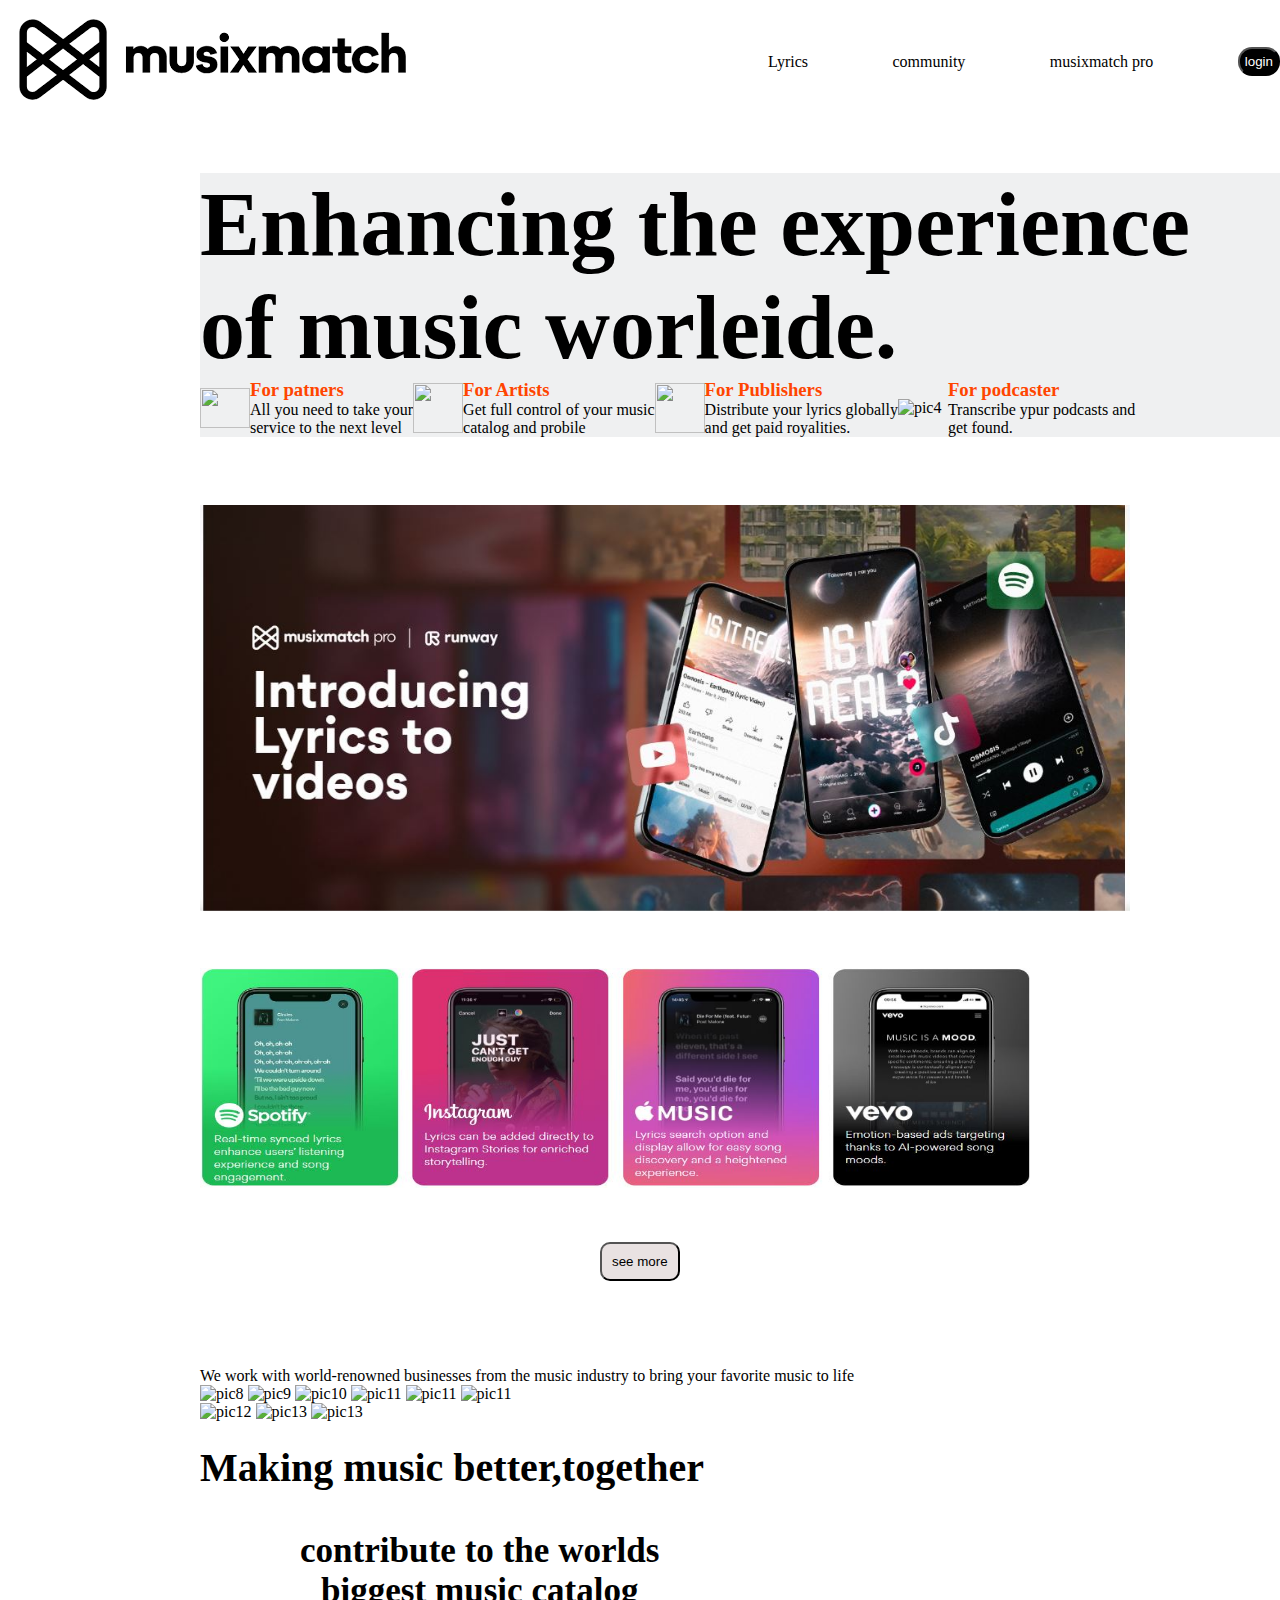
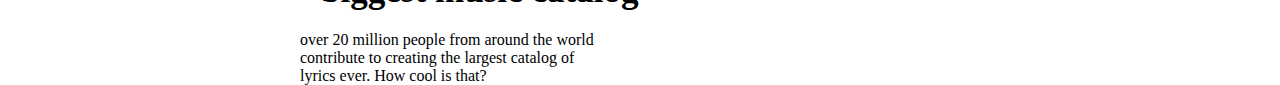
==== index.html @ 1eaadde7 "Add files via upload" ====
<!DOCTYPE html>
<html lang="en">
<head>
    <meta charset="UTF-8">
    <meta name="viewport" content="width=device-width, initial-scale=1.0">
    <title>musixmatch.com</title>
    <link rel="stylesheet"href="style.css">
</head>
<body>
    <!--header portion-->
        <header>
            <nav>
                <div class="logo">
                    <img src="[data-uri]">
                    </div>
                    <ul>
                        <li>Lyrics</li>
                        <li>community</li>
                        <li>musixmatch pro</li>
                        <li btn><button>login</button></li>
                    </ul>
                    </nav>
                </header>
                <!--mid section-->
            <section class="first-sec">
                <h1>Enhancing the experience of music worleide.</h1>
                <div class="main-div">
                 <div class="subdiv-1">
                     <img src="https://cdn.prod.website-files.com/5c5b0a009abbac199b244792/5f984e91f4e9ee9fb64eb2f0_Oval.png"
                     height="40"width="50">
                    <ul>
                        <li><h3 style="color:orangered;">For patners</h3></li>
                        <li>All you need to take your<br> service to the next level</li>
                    </ul>
                </div>
                <div class="subdiv-2">
                    <img src="https://cdn.prod.website-files.com/5c5b0a009abbac199b244792/5f984e9265aa42a3ddde5a4d_Oval2.png"
                    height="50" width="50">
                        <ul>
                            <li><h3 style="color:orangered;">For Artists</h3></li>
                            <li>Get full control of your music<br> catalog and probile</li>
                        </ul>
                        </div>
                        <div class="subdiv-3">
                            <img src="https://cdn.prod.website-files.com/5c5b0a009abbac199b244792/5f984e92cdb2325035dfbf29_Oval3.png"
                            height="50"width="50">
                        <ul>
                            <li><h3 style="color:orangered;"> For Publishers</h3></li>
                            <li>Distribute your lyrics globally<br> and get paid royalities.</li>
                        </ul>
                        </div>
                        <div class="subdiv-4">
                            <img src="https://cdn.prod.website-files.com/5c5b0a009abbac199b244792/640f23636093c92e321f80bc_Podcasters-circle.png"
                            alt="pic4"heigh="50" width="50">
                        <ul>
                            <ul>
                                <li><h3 style="color:orangered;">For podcaster</h3></li>
                                <li>Transcribe ypur podcasts and <br>get found.</li>
                            </ul>
                        </div>
            </section>
            <section class="second-sec"><br>
                 <img src="img.JPG" alt =""heigh="450" width="930">
                 </section>
                 <section class="third-sec"> 
                <img src="img 2.JPG" alt=""height="220" width="830">
                </section>
                <section class="fourth-sec">
                <ul>

                    <li><button><h1></h1>see more</h1></button></li><br>
                </ul>
                </section>


                <section class="fifth-sec">
                    <div class="first-set">
                      <ul>
                        <li><p><br>We work with world-renowned businesses from the music industry to bring your favorite music to life</p></li>
                    <div class="picdiv-2">
                    <img src="https://cdn.prod.website-files.com/5c5b0a009abbac199b244792/5f7c7dddd7c5e3db91eec99c_Spotify_330x140.png"
                    alt="pic8" height="80px" width="160px">
                    <img src="https://cdn.prod.website-files.com/5c5b0a009abbac199b244792/5f7c7df0b6e7e675ff3bef87_AppleMusic_330x140.png"
                    alt="pic9" height="80px" width="160px">
                    <img src="https://cdn.prod.website-files.com/5c5b0a009abbac199b244792/5f7c7df0a8b6d5be7429b1d3_Amazon__330x140.png"
                    alt="pic10" height="80px" width="160px">
                    <img src="https://cdn.prod.website-files.com/5c5b0a009abbac199b244792/5f7c7df04018d36d25e27ee5_Shazam__330x140.png"
                    alt ="pic11" height="80px" width="160px">
                    <img src="https://cdn.prod.website-files.com/5c5b0a009abbac199b244792/5f7c7df00cfed6872d1f6eb5_Google_330x140.png"
                    alt="pic11" height="80px" width="160px">
                    <img src="https://cdn.prod.website-files.com/5c5b0a009abbac199b244792/5fa3d96bc5175b792239520d_Instagram_330x140.png"
                    alt ="pic11" height="80px" width="160">
                    </div>
                    </ul>
                    <div class="second-set">
                        <img src="https://cdn.prod.website-files.com/5c5b0a009abbac199b244792/601bb6b24e13cb5dbe3e7588_Tidal_330x140.png"
                        alt ="pic12" height="80px" width="160">
                        <img src="https://cdn.prod.website-files.com/5c5b0a009abbac199b244792/601bb6b2f8e1af85ac001a87_Vevo_330x140.png"
                        alt ="pic13" heifht="80px" width="160px">
                        <img src="https://cdn.prod.website-files.com/5c5b0a009abbac199b244792/601bb6b2dcdf310cb1fecee1_Bing_330x140.png"
                        alt ="pic13" height ="80px" width="160px">
                      <div class="third-set">

                        <br>
                        <br>
                        <br>
                        <br>
                            <ul>
                                <br>
                                <li><h1>Making music better,together</h1></li>
                                </ul>
              </div> 
              
              <br>
                 <div class="fourth-set">
                    <ul>
                        <li><h3> contribute to the worlds<br> biggest music catalog</h3></li>
                        </ul>
                        </div>
                        <div class="fifth-set">
                            <ul>
                                <li><p>over 20 million people from around the world <br> contribute to creating the largest catalog of<br> lyrics ever. How cool is that?</p></li>
                            </u>
                             </div>
                             </div>
                            </section>
                        </body>
                        </html>
---- style.css ----
*
{
    margin: 0;padding: 0%;
}
nav{

display: flex;
justify-content: space-between;
}
nav ul
{
    display: flex;
    justify-content: space-between;
    width: 40%;
    align-items:center ;
}
nav ul li
{
    list-style-type: none;
    cursor:pointer;
}
nov li:hover{
    color:red (242, 37, 37);
}
li button
{
    background-color:black;
    color:white;
    padding: 5px;
    border-radius: 14px;
}
.first-sec
{
    background-color: rgb(239, 240, 241);
    margin-left:200px;
    margin-top:50px;
}
.first-sec h1{
    font-size: 90px;
}
.subdiv-1,.subdiv-2,.subdiv-3,.subdiv-4
{
    display: flex;
    align-items:center;
    justify-content: center;
}
.subdiv-1 ul li,.subdiv-2 ul li,
.subdiv-3 ul li,.subdiv-4 ul li
{
    list-style-type: none;
}
.main-div{
    display: flex;
}
.second-sec,.third-sec,.fifth-sec
{
    background-color:white;
    margin-left:200px;
    margin-top:50px;


}
.fourth-sec ul li button
{
    background-color: rgb(233, 226, 226);
    color:black;
    padding: 10px;
    border-radius: 10px;
}
.fourth-sec
{
    display: flex;
    margin-left:600px;
    margin-top:50px;
}
ul li{
    list-style-type:none;
}
.section-set
{
    display: flex;
    text-align:center;
    margin-left:10px;
    margin-top: 0px;
}
.third-set
{
    display: flex;
    margin-left:100px;
    margin-top:0px;
}
.third-set
{
    display: flex;
    margin-left: 0px;
    margin-top: 0x;
    font-size: 20px;
}

.fourth-set
{
    display: flex;
    text-align: center;
    margin-left: 100px;
    margin-top: 0px;
    font-size:30px ;
}
.fifth-set
{
    display: flex;
    margin-left:100px;
    margin-top:20px;
}
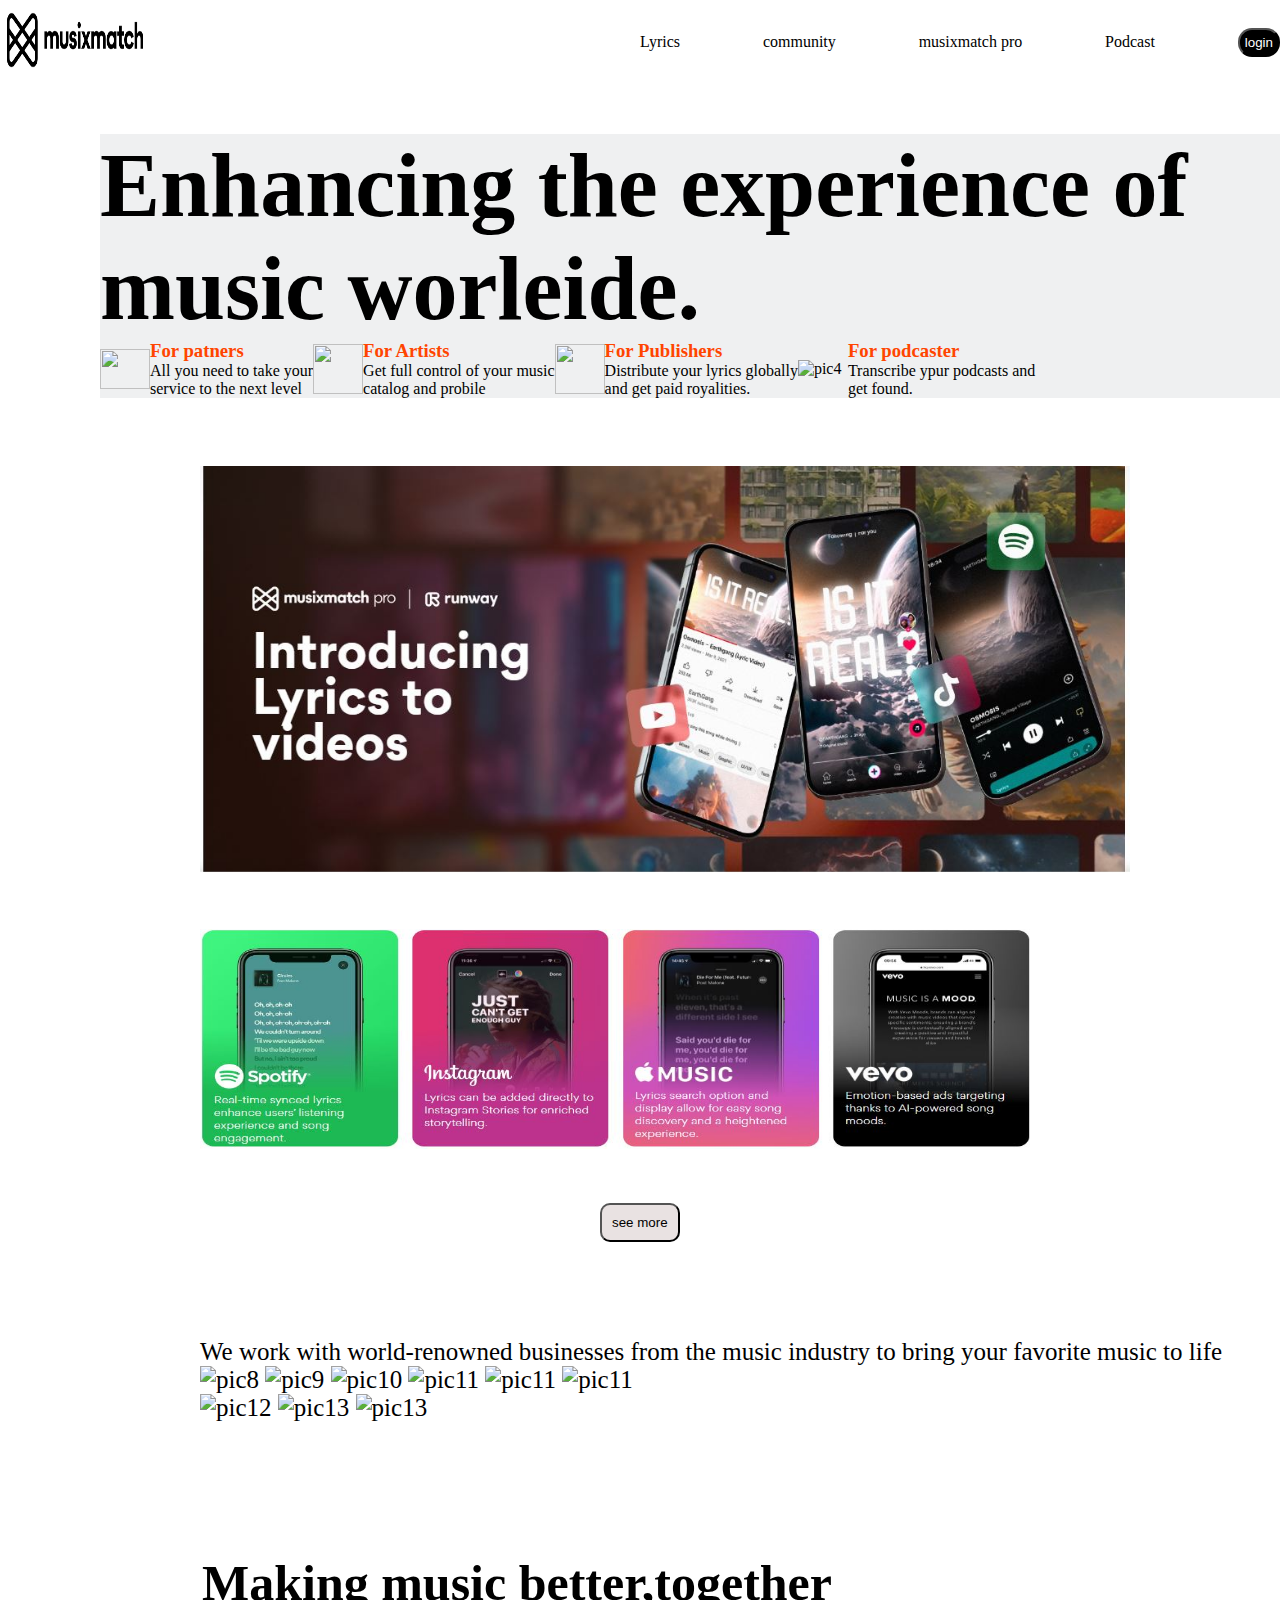
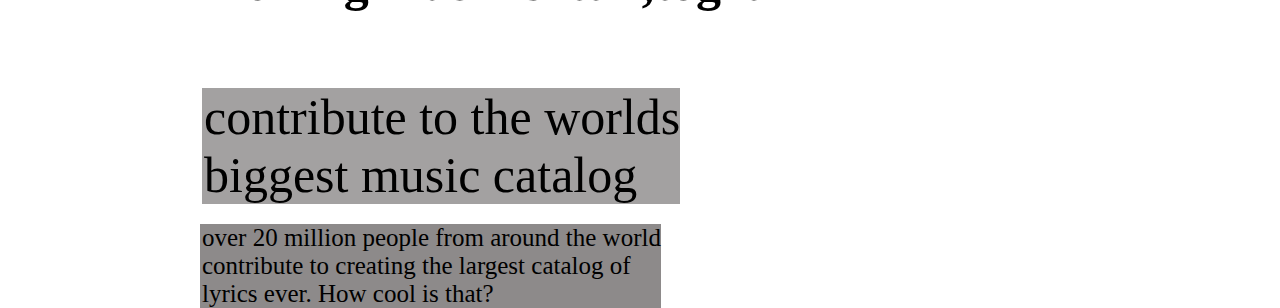
==== commit 78e0eeed: "Add files via upload" ====
--- a/index.html
+++ b/index.html
@@ -11,13 +11,16 @@
         <header>
             <nav>
                 <div class="logo">
-                    <img src="[data-uri]">
+                    <img src="[data-uri]"
+                    alt="pic-1" height="80" width="150">
+            
                     </div>
                     <ul>
                         <li>Lyrics</li>
                         <li>community</li>
                         <li>musixmatch pro</li>
-                        <li btn><button>login</button></li>
+                        <li>Podcast</li>
+                        <li class=" btn"><button>login</button></li>
                     </ul>
                     </nav>
                 </header>
@@ -77,7 +80,7 @@
                     <div class="first-set">
                       <ul>
                         <li><p><br>We work with world-renowned businesses from the music industry to bring your favorite music to life</p></li>
-                    <div class="picdiv-2">
+                    <div class="second-set">
                     <img src="https://cdn.prod.website-files.com/5c5b0a009abbac199b244792/5f7c7dddd7c5e3db91eec99c_Spotify_330x140.png"
                     alt="pic8" height="80px" width="160px">
                     <img src="https://cdn.prod.website-files.com/5c5b0a009abbac199b244792/5f7c7df0b6e7e675ff3bef87_AppleMusic_330x140.png"
@@ -92,32 +95,34 @@
                     alt ="pic11" height="80px" width="160">
                     </div>
                     </ul>
-                    <div class="second-set">
+                    <div class="third-set">
                         <img src="https://cdn.prod.website-files.com/5c5b0a009abbac199b244792/601bb6b24e13cb5dbe3e7588_Tidal_330x140.png"
                         alt ="pic12" height="80px" width="160">
                         <img src="https://cdn.prod.website-files.com/5c5b0a009abbac199b244792/601bb6b2f8e1af85ac001a87_Vevo_330x140.png"
-                        alt ="pic13" heifht="80px" width="160px">
+                        alt ="pic13" heifht="5px" width="100px">
                         <img src="https://cdn.prod.website-files.com/5c5b0a009abbac199b244792/601bb6b2dcdf310cb1fecee1_Bing_330x140.png"
                         alt ="pic13" height ="80px" width="160px">
-                      <div class="third-set">
-
                         <br>
                         <br>
                         <br>
                         <br>
-                            <ul>
-                                <br>
-                                <li><h1>Making music better,together</h1></li>
+                        <br>
+                        
+                      <div class="third-set">
+                        <ul>
+                     <li><h1>Making music better,together</h1></li>
                                 </ul>
               </div> 
+
+              <br>
               
               <br>
-                 <div class="fourth-set">
+                 <div class="fifth-set">
                     <ul>
-                        <li><h3> contribute to the worlds<br> biggest music catalog</h3></li>
+                        <li><p> contribute to the worlds<br> biggest music catalog<p></li>
                         </ul>
                         </div>
-                        <div class="fifth-set">
+                        <div class="last-set">
                             <ul>
                                 <li><p>over 20 million people from around the world <br> contribute to creating the largest catalog of<br> lyrics ever. How cool is that?</p></li>
                             </u>
--- a/style.css
+++ b/style.css
@@ -11,8 +11,8 @@
 {
     display: flex;
     justify-content: space-between;
-    width: 40%;
-    align-items:center ;
+    width: 50%;
+    align-items:center;
 }
 nav ul li
 {
@@ -32,7 +32,7 @@
 .first-sec
 {
     background-color: rgb(239, 240, 241);
-    margin-left:200px;
+    margin-left:100px;
     margin-top:50px;
 }
 .first-sec h1{
@@ -76,6 +76,10 @@
 ul li{
     list-style-type:none;
 }
+.fifth-section,.first-set
+{
+    font-size:25px;
+}
 .section-set
 {
     display: flex;
@@ -83,31 +87,35 @@
     margin-left:10px;
     margin-top: 0px;
 }
-.third-set
+.third-set ul li
 {
     display: flex;
-    margin-left:100px;
-    margin-top:0px;
+    align-items:center;
+    margin-left: 2px;
+    margin-top: 20px;
 }
-.third-set
+.fourth-set 
 {
-    display: flex;
+    text-align: left;
     margin-left: 0px;
-    margin-top: 0x;
-    font-size: 20px;
+    margin-top: 20px;
+    font-size: 50px;
 }
 
-.fourth-set
-{
-    display: flex;
-    text-align: center;
-    margin-left: 100px;
-    margin-top: 0px;
-    font-size:30px ;
-}
 .fifth-set
 {
-    display: flex;
-    margin-left:100px;
+    background-color: rgb(163, 161, 161);
+    width: fit-content;
+    text-align: left;
+    margin-left: 2px;
+    font-size:50px ;
+    font-weight: 100;
+}
+.last-set
+{
+    background-color: rgb(141, 138, 138);
+    width: fit-content;
+    text-align: start;
+    margin: left 50px;
     margin-top:20px;
 }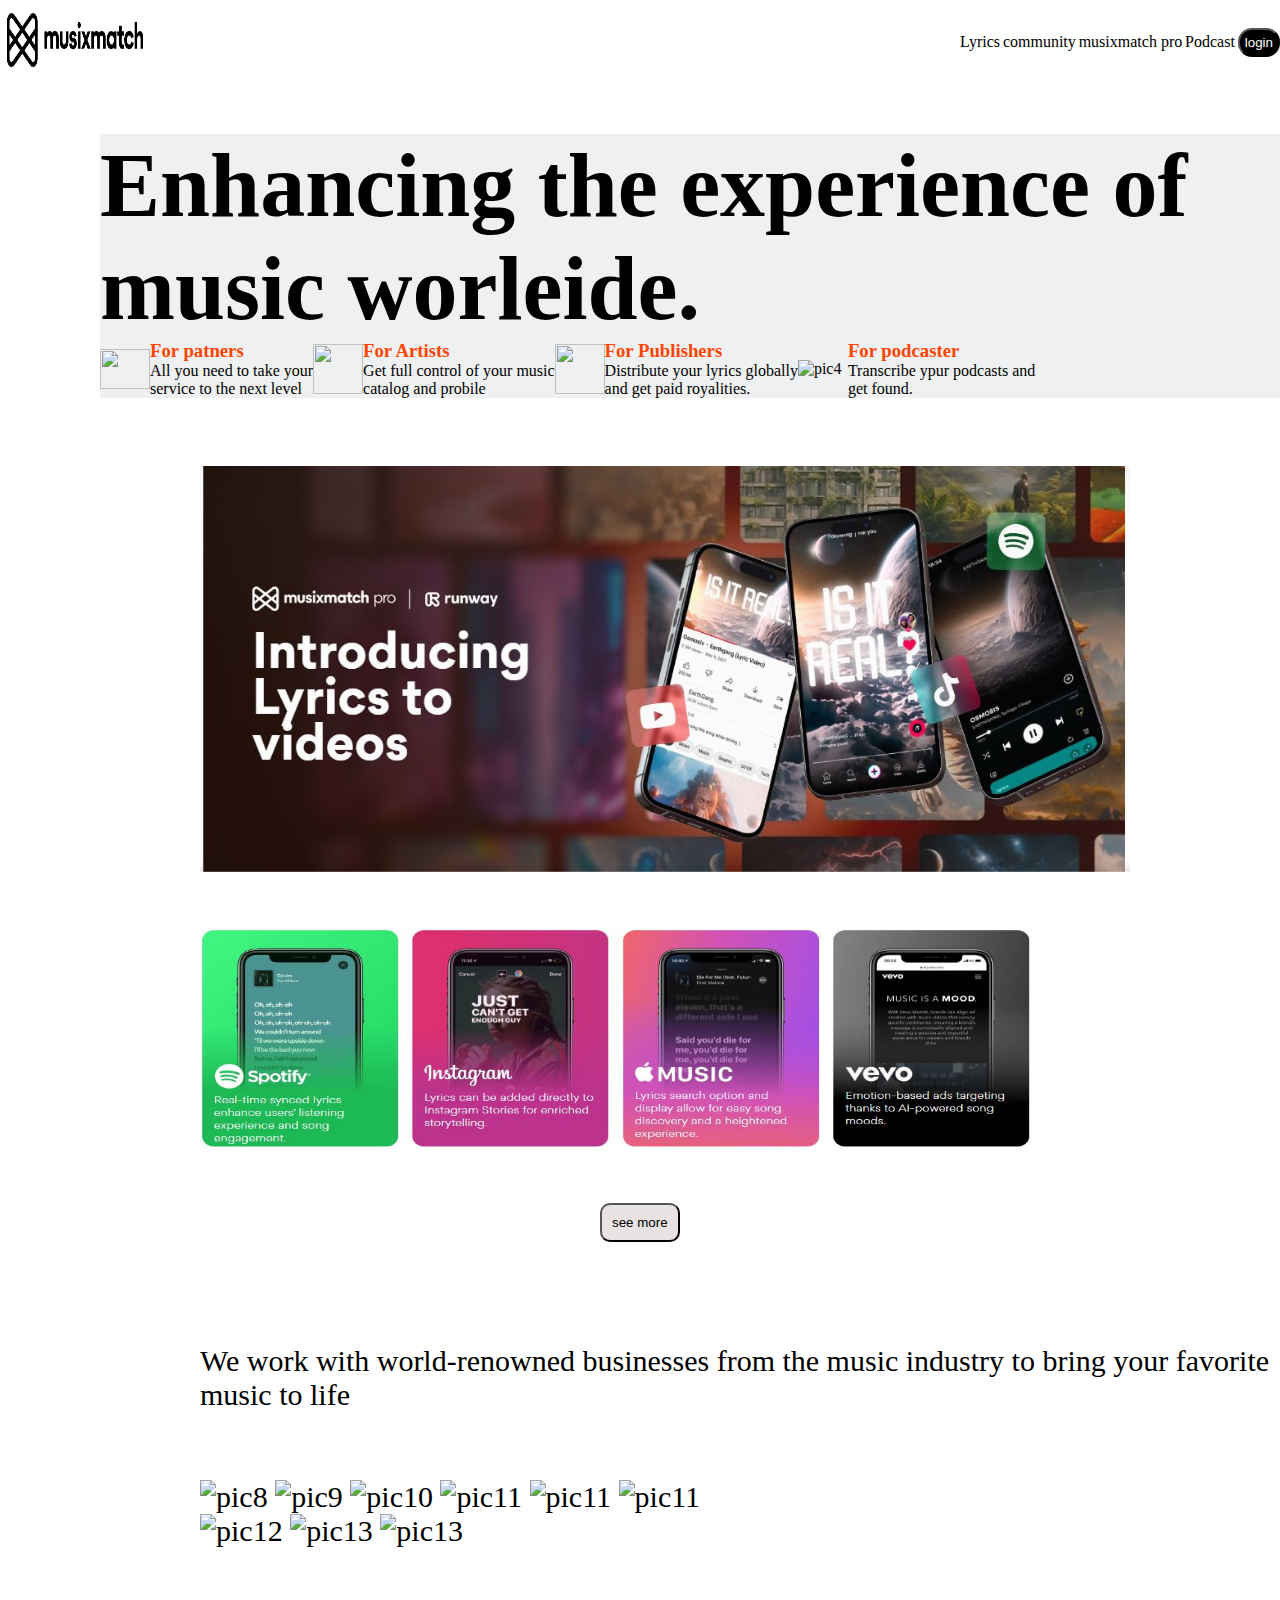
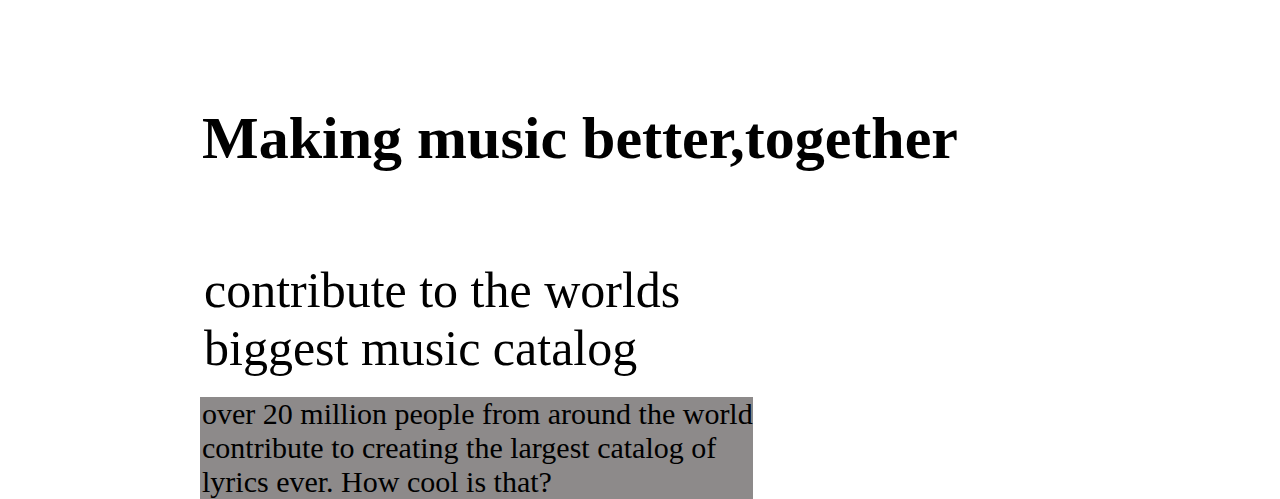
==== commit 271a3aa6: "Add files via upload" ====
--- a/index.html
+++ b/index.html
@@ -80,6 +80,8 @@
                     <div class="first-set">
                       <ul>
                         <li><p><br>We work with world-renowned businesses from the music industry to bring your favorite music to life</p></li>
+                        <br>
+                        <br>
                     <div class="second-set">
                     <img src="https://cdn.prod.website-files.com/5c5b0a009abbac199b244792/5f7c7dddd7c5e3db91eec99c_Spotify_330x140.png"
                     alt="pic8" height="80px" width="160px">
--- a/style.css
+++ b/style.css
@@ -10,8 +10,8 @@
 nav ul
 {
     display: flex;
-    justify-content: space-between;
-    width: 50%;
+    justify-content:space-between;
+    width: 25%;
     align-items:center;
 }
 nav ul li
@@ -19,7 +19,7 @@
     list-style-type: none;
     cursor:pointer;
 }
-nov li:hover{
+nav li:hover{
     color:red (242, 37, 37);
 }
 li button
@@ -78,7 +78,7 @@
 }
 .fifth-section,.first-set
 {
-    font-size:25px;
+    font-size:30px;
 }
 .section-set
 {
@@ -104,7 +104,6 @@
 
 .fifth-set
 {
-    background-color: rgb(163, 161, 161);
     width: fit-content;
     text-align: left;
     margin-left: 2px;
